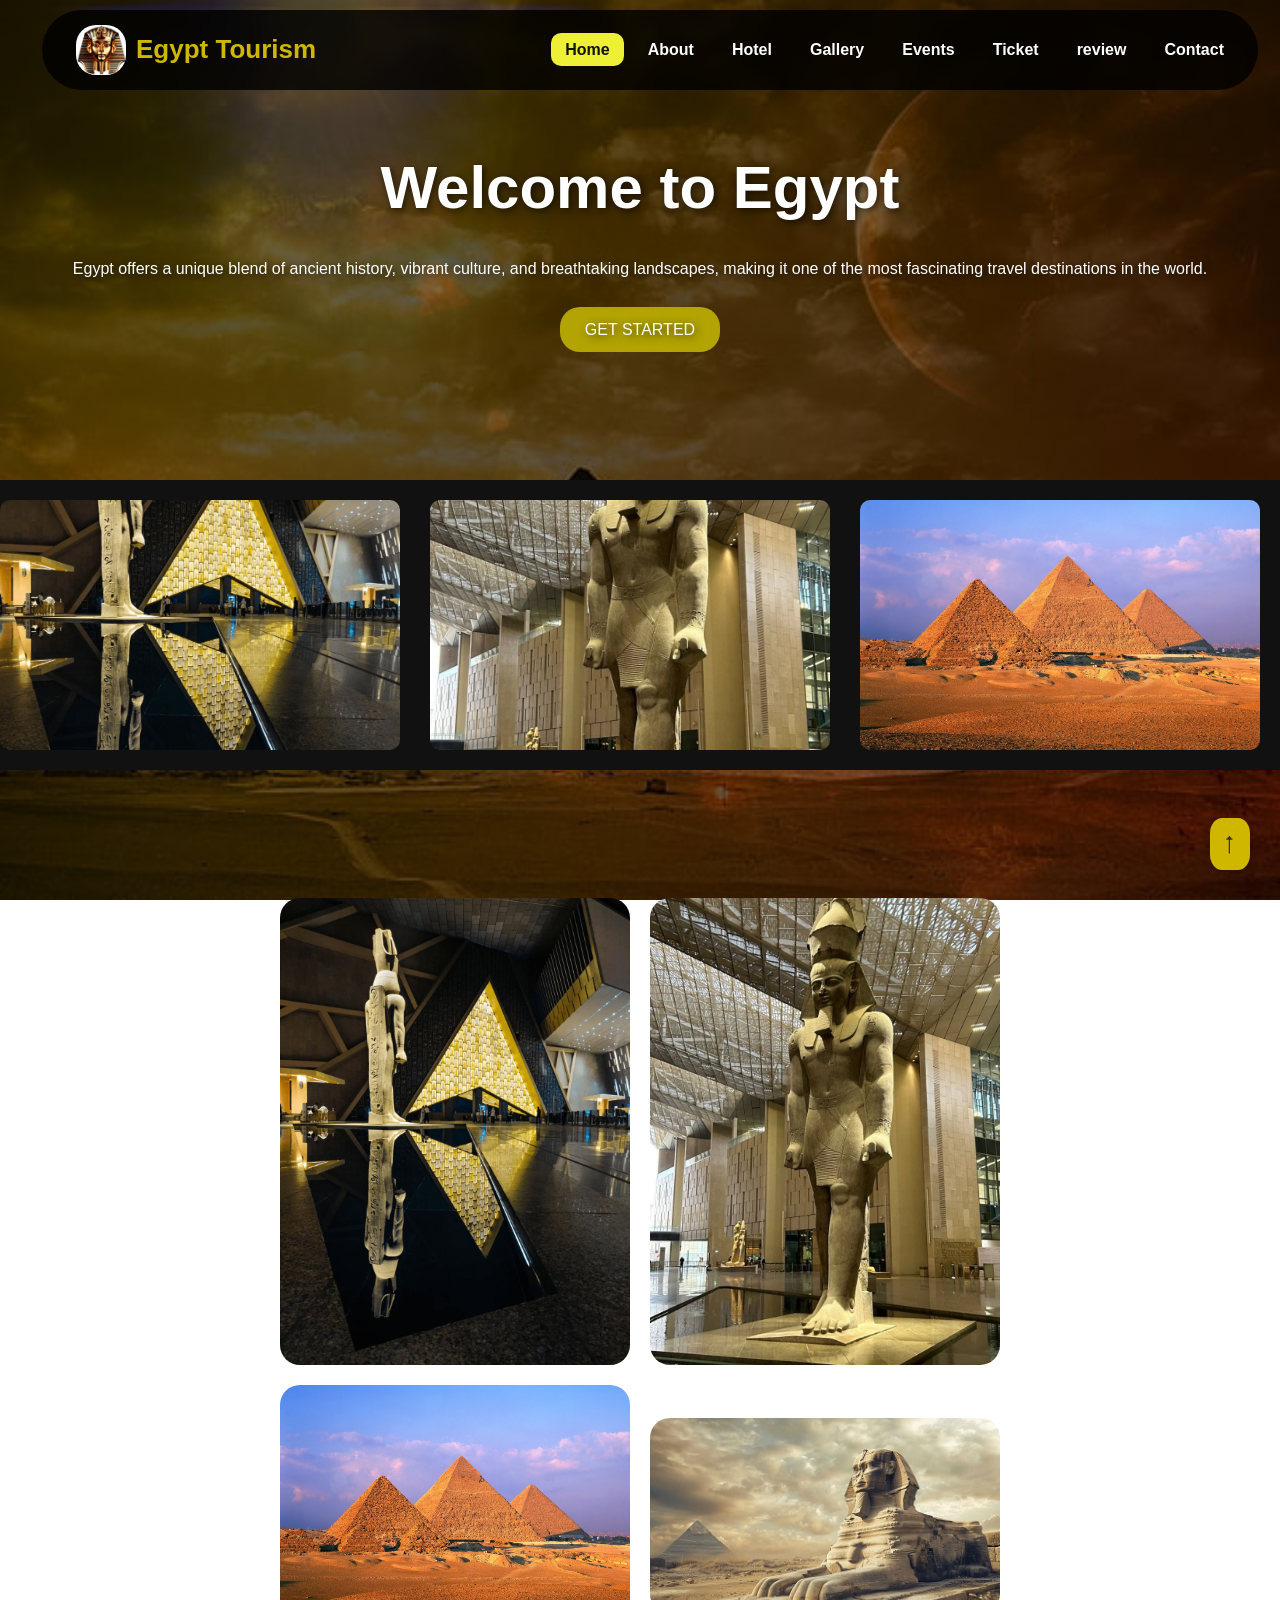
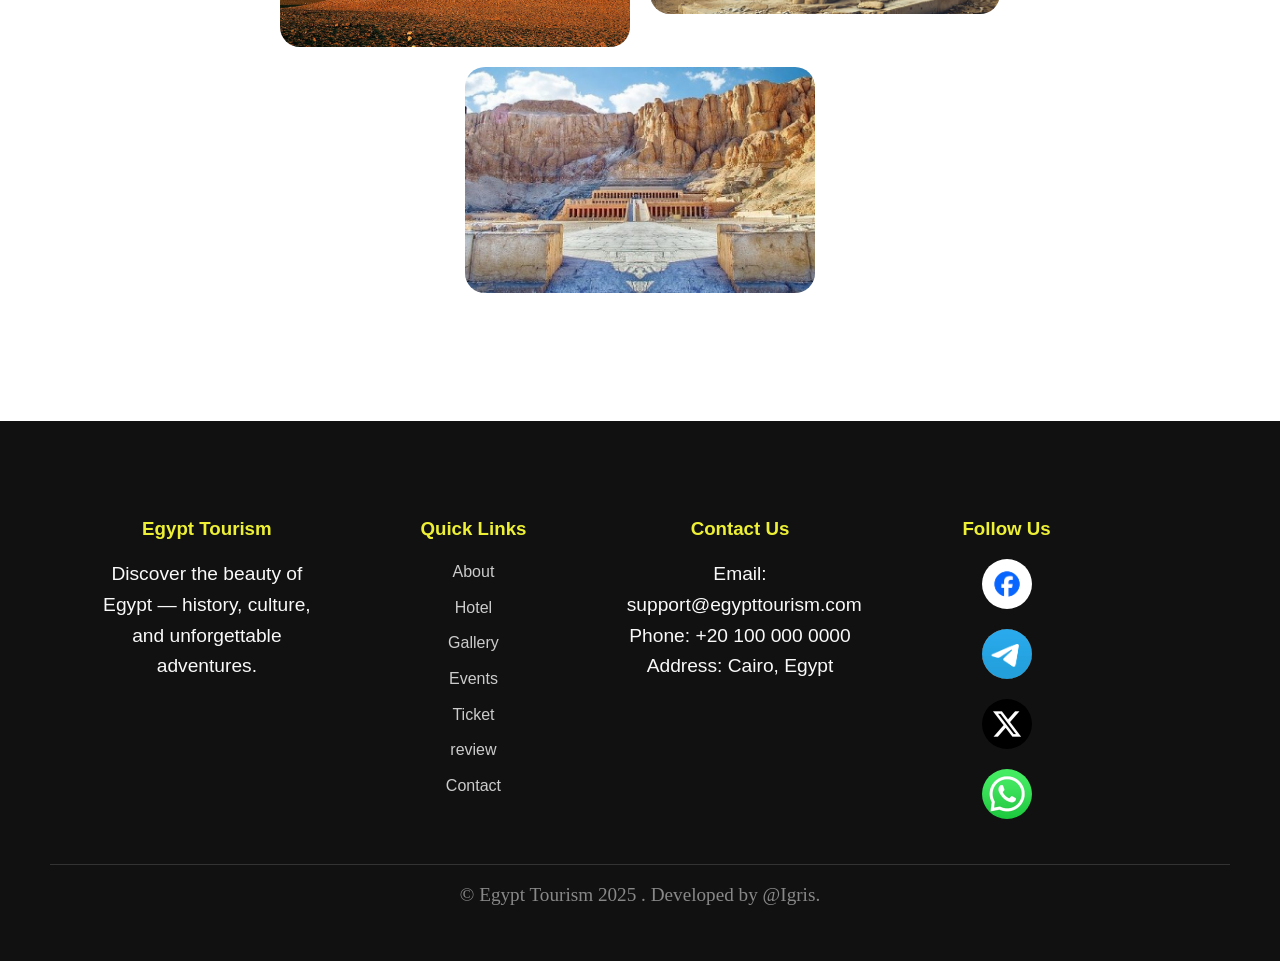
==== index.html @ e4aa375a "Add files via upload" ====
<!DOCTYPE html>
<html lang="zxx">
<head>
    <meta charset="UTF-8">
    <meta name="viewport" content="width=device-width, initial-scale=1.0">
    <title> Home</title>
    <link rel="stylesheet" href="style.css">
        <link rel="icon" type="image/png" href="images.jpeg">

</head>
<body>

<header>
    <div class="logo"><img src="images.jpeg" >Egypt Tourism</div>

   
    <nav>

        <ul>
            <li><a href="index.html" class="active">Home</a></li>
            <li><a href="about.html">About</a></li>
            <li><a href="hotel.html">Hotel</a></li>
            <li><a href="gallery.html">Gallery</a></li>
            <li><a href="event.html">Events</a></li>
            <li><a href="ticket.html">Ticket</a></li>
            <li><a href="review.html">review</a></li>
            <li><a href="contact.html">Contact</a></li>
        </ul>
    </nav>
       <div class="menu-toggle">&#9776;</div>

</header>

<section class="banner-area" id="banner-area">
    <div class="banner-content">
        <h1>Welcome to Egypt</h1>
        <p>Egypt offers a unique blend of ancient history, vibrant culture, and breathtaking landscapes, making it one of the most fascinating travel destinations in the world.</p>
        <a href="event.html" class="button">Get Started</a>
    </div>
</section>




<br><br>
<br>
<br>
<br>


<div class="carousel">
    <div class="carousel-track">
        <div class="slide">
            <img src="IMAGE.jpg" alt="">
            <img src="ramses.jpg" alt="">
            <img src="PYRAMIDS.jpg" alt="">
            <img src="abohoul.jpg" alt="">
            <img src="timple.jpg" alt="">
        </div>

        <div class="slide">
              <img src="IMAGE.jpg" alt="">
            <img src="ramses.jpg" alt="">
            <img src="PYRAMIDS.jpg" alt="">
            <img src="abohoul.jpg" alt="">
            <img src="timple.jpg" alt="">
        </div>
    </div>
</div>













<section class="gallery">

    <div class="item">
        <img src="IMAGE.jpg" alt=" Grand Egyptian Museum (GEM)">
        <div class="text">
            <p>
            <span>Grand Egyptian Museum (GEM)</span>
“Opened in November 2025 near the Giza Pyramids, the Grand Egyptian Museum houses over 100,000 artifacts, including 5,000+ treasures from Tutankhamun’s tomb. Its modern design features a large glass atrium with views of the pyramids.”
            </p>
          <a href="https://ar.wikipedia.org/wiki/%D8%A7%D9%84%D9%85%D8%AA%D8%AD%D9%81_%D8%A7%D9%84%D9%85%D8%B5%D8%B1%D9%8A_%D8%A7%D9%84%D9%83%D8%A8%D9%8A%D8%B1"  target="_blank">  <button>Read More</button></a>
        </div>
    </div>
 <div class="item">
        <img src="ramses.jpg" alt="Ramses Statue">
        <div class="text">
            <p>
                <span>The statue of Ramses</span> II is a magnificent representation of one of Egypt’s greatest pharaohs, showcasing his power and divine authority.
                Carved from stone, it highlights the detailed craftsmanship of ancient Egyptian sculptors and their dedication to honoring their rulers.
            </p>
          <a href="https://ar.wikipedia.org/wiki/%D8%AA%D9%85%D8%AB%D8%A7%D9%84_%D8%B1%D9%85%D8%B3%D9%8A%D8%B3_%D8%A7%D9%84%D8%AB%D8%A7%D9%86%D9%8A"  target="_blank">  <button>Read More</button></a>
        </div>
    </div>

     <div class="item">
        <img src="PYRAMIDS.jpg" alt="PYRAMIDS">
        <div class="text">
            <p>
             <span> The Pyramids of Giza</span>
“Built over 4,500 years ago, the Giza Pyramids are among the world’s oldest and most iconic monuments. They served as royal tombs for the Pharaohs Khufu, Khafre, and Menkaure, and remain one of the Seven Wonders of the Ancient World.”
            </p>
          <a href="https://ar.wikipedia.org/wiki/%D8%A3%D8%A8%D9%88_%D8%A7%D9%84%D9%87%D9%88%D9%84"  target="_blank">  <button>Read More</button></a>
        </div>
    </div>

     <div class="item">
        <img src="abohoul.jpg" alt="Ramses Statue">
        <div class="text">
            <p>
               <span> The Great Sphinx of Giza</span>
“The Sphinx, carved over 4,500 years ago, is a limestone statue with a lion’s body and human head, symbolizing strength and wisdom, guarding the Giza Plateau.”            </p>
          <a href="https://ar.wikipedia.org/wiki/%D8%A3%D8%A8%D9%88_%D8%A7%D9%84%D9%87%D9%88%D9%84"  target="_blank">  <button>Read More</button></a>
        </div>
    </div>
  <div class="item">
        <img src="timple.jpg" alt="Ramses Statue">
        <div class="text">
            <p>
              <span>Temple of Hatshepsut </span> 
“Located in Deir el-Bahari, this magnificent mortuary temple was built for Queen Hatshepsut over 3,400 years ago. It is famous for its unique terraces, stunning cliffs, and remarkable architectural design.”
            </p>
          <a href="https://ar.wikipedia.org/wiki/%D9%85%D8%B9%D8%A8%D8%AF_%D8%AD%D8%AA%D8%B4%D8%A8%D8%B3%D9%88%D8%AA_(%D8%A7%D9%84%D8%A3%D9%82%D8%B5%D8%B1)"  target="_blank">  <button>Read More</button></a>
        </div>
    </div>

</section>






<a href="#banner-area" class="scroll_up">⭡</a>



<footer>
<div class="footer-container">


<div class="footer-box">
<h3>Egypt Tourism</h3>
<p>Discover the beauty of Egypt — history, culture, and unforgettable adventures.</p>
</div>


<div class="footer-box">
<h3>Quick Links</h3>
<ul>   <li><a href="index.html"></a></li>
            <li><a href="about.html">About</a></li>
            <li><a href="hotel.html">Hotel</a></li>
            <li><a href="gallery.html">Gallery</a></li>
            <li><a href="event.html">Events</a></li>
            <li><a href="ticket.html">Ticket</a></li>
            <li><a href="review.html">review</a></li>
            <li><a href="contact.html">Contact</a></li>
</ul>
</div>


<div class="footer-box">
<h3>Contact Us</h3>
<p>Email: support@egypttourism.com</p>
<p>Phone: +20 100 000 0000</p>
<p>Address: Cairo, Egypt</p>
</div>


<div class="footer-box">
<h3>Follow Us</h3>
<div class="social">
<div class="social-item">
<img src="facebook.png" alt="Facebook">
<div class="name" style="color: blue;">Facebook</div>
</div>


<div class="social-item">
<img src="telegram.png" alt="Telegram">
<div class="name" style="color: aqua;">Telegram</div>
</div>


<div class="social-item">
<img src="twitter.webp" alt="Twitter">
<div class="name" style="color: rgb(0, 0, 0);">Twitter</div>
</div>


<div class="social-item">
<img src="whatsapp.webp" alt="Whatsapp">
<div class="name" style="color: rgb(0, 255, 17);">Whatsapp</div>
</div>
</div>
</div>


</div>


<div class="footer-bottom">
© Egypt Tourism 2025 . Developed by @Igris.
</div>
</footer>

<script src="javascript.js"></script> 





</body>
</html>
---- style.css ----
*{margin:0;
            padding:0;
            box-sizing:border-box;
    
    }
            html {
                scroll-behavior: smooth;

            }


      body {
    font-family: 'Poppins', sans-serif;
    line-height: 1.6;
    color: #333;

    background: linear-gradient(rgba(0,0,0,0.5), rgba(0,0,0,0.5)), url('background3.jpg');
    background-size: cover;
    background-position: center;
    background-repeat: no-repeat;
    background-attachment: fixed;

    cursor: url("pointer.cur") , auto;
}

    
    a{
            text-decoration:none;
            color:inherit;
        }
    
    
   img{
            max-width:100%;
            display:block;
        }
 
    
 header{
            width:95%;
            height:80px;
            background-color:rgba(0,0,0,0.8) ;
                    backdrop-filter: blur(6px);

            display:flex;
           text-align: center;
            justify-content:space-between;
            align-items:center;
            padding: 20px;
            margin: 10px;
            border-radius: 40px;
             left: 50%;            
    transform: translateX(-50%); 
            position:fixed;
            top:0;
            z-index:9999;

        }

    

        .logo {
            display:flex;
            align-items:center;
            gap:10px;
            font-size:26px;
            font-weight:900;
            padding:6px 14px;
            border-radius:10px;
            background-color:rgba(0,0,0,0) ;
            color:#cfb700;
        }
        .logo img{
            height:50px;
           border-radius:20px;

        }

        nav ul{
            list-style:none;
            display:flex;
            gap:10px;}
        nav ul li a{
font-weight: bold;
            color: rgb(255, 255, 255);
            padding:8px 14px;
            border-radius:10px;
            transition:0.3s;
        }
   
            nav ul li .active,
nav ul li a:hover {
      background: #edf034;
            color: #111;
    transform: translateY(-4px);
}



        .banner-area{
margin-top: 120px;
            display:flex;
        align-items:center;
        justify-content:center;
        text-align:center;
        }
       
        .banner-content{
            position:relative;
            z-index:2;
            color:#fff;
}
        .banner-content h6,.banner-content h1,.banner-content p,.banner-content .button{
            text-shadow:2px 2px 8px rgba(0,0,0,0.7);
            opacity:0;
            animation:fadeInUp 1s ease forwards;
        }
        .banner-content h6{
            animation-delay:0.2s;
        }
        .banner-content h1{
            font-family:'Gill Sans', 'Gill Sans MT', Calibri, 'Trebuchet MS', sans-serif;
            animation-delay:0.4s;
            font-size:60px;
            margin:20px 0;
        }
        .banner-content p{
            animation-delay:0.6s;
            font-size:16px;
            margin: 10px;
            margin-bottom:25px;
        }
        .banner-content .button{
            animation-delay:0.8s;}

        @keyframes fadeInUp{
            from{transform:translateY(30px);
                opacity:0;}
                to{transform:translateY(0);
                    opacity:1;}}

        .button{
            display:inline-block;
            padding:10px 25px;background:#b3a403;
            color:#fff;font-weight:500;
            text-transform:uppercase;
            transition:0.3s;
                        border-radius:20px;

        }
        .button:hover{
            background:#f7fc00;
transform: translateY(-10px);
        }

.menu-toggle{
    display:none;
    align-items: center;
    text-align: center;
    color:#fff;
    font-size:32px;
    cursor:pointer;
    border-radius:50PX ;
    z-index:10000;
}













.carousel {
    width: 100%;
    overflow: hidden;
    background: #111;
    padding: 20px 0;
}

.carousel-track {
    display: flex;
    gap: 30px;
    width: max-content; /* مهم لعدم التقطيع */
    animation: scroll 20s linear infinite;
}

.slide {
    display: flex;
    gap: 30px;
}

.carousel img {
    width: 400px;
    height: 250px;
    object-fit: cover;
    border-radius: 10px;
    cursor: pointer;
    transition: .5s;
}

/* أنيميشن ناعم تماما بدون تقطيع */
@keyframes scroll {
    from {
        transform: translateX(0);
    }
    to {
        transform: translateX(-50%);
    }
}

/* إيقاف الحركة عند الـ hover */
.carousel-track:hover {

    animation-play-state: paused;
}

.carousel img:hover{
        transform: scale(.95); 

}



.carousel-3d {
    width: 300px;
    height: 200px;
    margin: 80px auto;
    perspective: 900px;
}

.spinner {
    width: 100%;
    height: 100%;
    position: relative;
    transform-style: preserve-3d;
    animation: rotate 12s linear infinite;
}

.spinner img {
    position: absolute;
    width: 240px;
    height: 150px;
    object-fit: cover;
    left: 30px;
    top: 25px;
    border-radius: 12px;
    box-shadow: 0 8px 20px rgba(0,0,0,0.4);
    transition: 4s;
}

/* توزيع الصور في دائرة */
.spinner img:nth-child(1) { transform: rotateY(0deg)   translateZ(300px); }
.spinner img:nth-child(2) { transform: rotateY(60deg)  translateZ(300px); }
.spinner img:nth-child(3) { transform: rotateY(120deg) translateZ(300px); }
.spinner img:nth-child(4) { transform: rotateY(180deg) translateZ(300px); }
.spinner img:nth-child(5) { transform: rotateY(240deg) translateZ(300px); }
.spinner img:nth-child(6) { transform: rotateY(300deg) translateZ(300px); }

/* الحركة */
@keyframes rotate {
    from { transform: rotateY(0deg); }
    to   { transform: rotateY(360deg); }
}

/* توقف عند hover */
.spinner:hover {
    cursor: pointer;
    animation-play-state: paused;
}







.gallery {
    margin: 10%;
    display: flex;
    flex-wrap: wrap;
    gap: 20px;
    justify-content: center; 
    align-items: center;   
}

.gallery .item {
    justify-content: center;
    position: relative;
    width: 350px;
    overflow: hidden;
    border-radius: 20px;
        cursor: pointer;
    transition: 1s ease;  


}

.gallery .item img {
    width: 100%;
    display: block;
    transition: 0.7s ease;
}

.gallery .item .text {
    position: absolute;
    bottom: 0;
    left: 0;
    width: 100%;
    height: 100%;
    font-size: 95%;
    background: rgba(0,0,0,0.6);
    color: #fff;
    padding: 20px;
        opacity: 0;
    transform: translateY(100px); 
    transition: 1s ease;  
    display: flex;
    flex-direction: column;
    justify-content: center;
    text-align: center;
    cursor: pointer;
}
span{
       display:flex;
            align-items:center;
            gap:10px;
            font-size:20px;
            font-weight:900;
            padding:6px 14px;
            border-radius:10px;
            background-color:rgba(0,0,0,0) ;
            color:#cfb700;
}
.gallery .item:hover .text {
    opacity: 1;
    transform: translateY(0); 
    backdrop-filter: blur(2px);

}

.gallery .item:hover img {
    transform: scale(1.1); 


}

.gallery .item:hover{
            box-shadow: 0px 0px 10px rgb(237, 233, 9);

}

.gallery .item .text button {
    width: 50%;
    margin-top: 15px;
    padding: 8px 15px;
    background: #ffc400;
    border: none;
    border-radius: 5px;
    cursor: pointer;
}




.gallery .item button {
    margin-top: 10px;
    padding: 10px 20px;
    background: #b3a403;
    color: #fff;
    border: none;
    border-radius: 5px;
    cursor: pointer;
    font-weight: 600;
    transition: 0.3s;
}

.gallery .item button:hover {
    background: #edf034;
}












   .about-section{
            max-width: 1000px;
            margin: 100px auto 50px;
            padding: 20px;
            background: #fff;
            border-radius: 10px;
            box-shadow: 0 4px 15px rgba(0,0,0,0.1);
            display: flex;
            gap: 30px;
            flex-wrap: wrap;
        }

        .about-section img{
            width: 450px;
            max-width: 100%;
            border-radius: 10px;
            object-fit: cover;
        }

        .about-text{
            flex: 1;
            min-width: 250px;
        }

        .about-text h2{
            font-size: 32px;
            margin-bottom: 20px;
            color: #b3a403;
        }

        .about-text p{
            font-size: 16px;
            line-height: 1.6;
            margin-bottom: 15px;
            color: #555;
        }

        @media(max-width:768px){
            .about-section{
                flex-direction: column;
                text-align: center;
            }

            .about-section img{
                margin-bottom: 20px;
            }
        }





        .gallery-section h2{
            text-align: center;
            font-size: 32px;
            margin-bottom: 40px;
            color: #b3a403;
        }

        .gallery-container{
        margin: 50px;
            columns: 4;
        
        }
        
.image_gall{
  margin: 5px;
            border-radius: 20px;
            transition: transform 0.3s, box-shadow 0.3s;
            cursor: pointer;  
}
        .gallery-container .image_gall img{
            width: 100%;
            height: auto;
            object-fit: cover;
            border-radius: 10px;
            transition: transform 0.8s, box-shadow 0.3s;
            cursor: pointer;
        }

        .gallery-container .image_gall:hover{
            transform: scale(1.1);
            box-shadow: 0px 0px 10px rgb(237, 233, 9);
        }

    



   .events-section{
            max-width: 1200px;
            margin: 100px auto 50px;
            padding: 20px;
        }

        .events-section h2{
            text-align: center;
            font-size: 32px;
            margin-bottom: 40px;
            color: #b3a403;
        }

        .events-container{
            display: flex;
            flex-wrap: wrap;
            gap: 20px;
            justify-content: center;
        }

        .event-card{
            position: relative;
            background: #fff;
            border-radius: 10px;
            width: 300px;
            box-shadow: 0 4px 15px rgba(0,0,0,0.1);
            overflow: hidden;
            display: flex;
            align-items: center;
            text-align: center;
            flex-direction: column;
                        transition: .7s;

        }

        .event-card img{
            width: 100%;
            height: 200px;
            object-fit: cover;
        }

        .event-card .event-content{
            padding: 15px;
            display: flex;
            flex-direction: column;
            gap: 10px;
        }
        
        
        

 

        .event-card h3{
            font-size: 20px;
            color:#cfb700;
        }

        .event-card p{
            font-size: 16px;
            color: #555;
            line-height: 1.5;
        }

        .event-card .event-content button{
            padding: 10px 15px;
            width: 100%;
            background: #b3a403;
            color: #fff;
            border: none;
            border-radius: 6px;
            font-weight: 600;
            cursor: pointer;
            transition: 0.3s;
        }


        .event-card button:hover{
                transform: translateY(-5px);
            box-shadow: 0px 0px 10px rgb(237, 233, 9);

            background: #edf034;
            color: #111;
        }


.event-card:hover {
    transform: scale(.97); 
            box-shadow: 0px 0px 10px rgb(237, 233, 9);

    
}

        @media(max-width:768px){
            nav ul{
                flex-direction: column;
                gap:10px;
            }

            .events-container{
                flex-direction: column;
                align-items: center;
            }
        }




   .ticket-section{
            max-width: 800px;
            margin: 100px auto 50px;
            padding: 20px;
            background: #fff;
            border-radius: 10px;
            box-shadow: 0 4px 15px rgba(0,0,0,0.1);
        }

        .ticket-section h2{
            text-align: center;
            font-size: 32px;
            margin-bottom: 30px;
            color: #b3a403;
        }

        .ticket-section form{
            display: flex;
            flex-direction: column;
            gap: 15px;
        }

        .ticket-section input,
        .ticket-section select{
            padding: 12px 15px;
            border: 1px solid #ccc;
            border-radius: 6px;
            font-size: 16px;
            width: 100%;
        }

        .ticket-section button{
            padding: 12px 20px;
            background: #b3a403;
            color: #fff;
            border: none;
            border-radius: 6px;
            font-size: 16px;
            cursor: pointer;
            transition: 0.3s;
        }

        .ticket-section button:hover{
            background: #edf034;
            color: #111;
        }

       


           .review-section{
            max-width: 1200px;
            margin: 100px auto 50px;
            padding: 20px;
        }

        .review-section h2{
            text-align: center;
            font-size: 32px;
            margin-bottom: 40px;
            color: #b3a403;
        }

        .reviews-container{
            display: flex;
            flex-wrap: wrap;
            gap: 20px;
            justify-content: center;
        }

        .review-card{
            background: #fff;
            padding: 20px;
            border-radius: 10px;
            width: 300px;
            box-shadow: 0 4px 15px rgba(0,0,0,0.1);
            display: flex;
            flex-direction: column;
            align-items: center;
            text-align: center;
        }

        .review-card img{
            width: 80px;
            height: 80px;
            border-radius: 50%;
            object-fit: cover;
            margin-bottom: 15px;
        }

        .review-card h3{
            font-size: 20px;
            margin-bottom: 10px;
            color: #333;
        }

        .review-card p{
            font-size: 16px;
            line-height: 1.5;
            color: #555;
        }

      
           .contact-section{
            max-width: 1000px;
            margin: 100px auto 50px;
            padding: 20px;
            background: #fff;
            border-radius: 10px;
            box-shadow: 0 4px 15px rgba(0,0,0,0.1);
        }

        .contact-section h2{
            text-align: center;
            margin-bottom: 30px;
            font-size: 32px;
            color: #b3a403;
        }

        .contact-section form{
            display: flex;
            flex-direction: column;
            gap: 15px;
        }

        .contact-section input,
        .contact-section textarea{
            padding: 12px 15px;
            border: 1px solid #ccc;
            border-radius: 6px;
            font-size: 16px;
            width: 100%;
            resize: none;
        }

        .contact-section textarea{
            height: 150px;
        }

        .contact-section button{
            padding: 12px 20px;
            background: #998c02;
            color: #fff;
            border: none;
            border-radius: 6px;
            font-size: 16px;
            cursor: pointer;
            transition: 0.3s;
        }

              button:hover
              { 
                background:#edf034;
                color: #111;
            }




@media(max-width: 768px){
    .gallery .item {
        flex-direction: column;
        align-items: center;
        text-align: center;
    }

    .gallery .item img {
        width: 100%;
        max-width: 400px;
    }
}


@media(max-width: 992px){
    header{
        height: 70px;
        padding: 0 15px;
    }

    .logo{
        font-size: 20px;
    }

    nav ul{
        gap: 6px;
    }

    .banner-content h1{
        font-size: 38px;
    }

     .gallery-container{
        margin: 50px;
            columns: 3;
        
        }
}

@media(max-width: 768px){

    header{
        padding: 10px 15px;
    }

    nav ul{
        flex-direction: column;
        position: absolute;
        right: 0;
        top: 80px;
        background: rgba(0,0,0,0.7);
        backdrop-filter: blur(6px);
        width: 100%;
        padding: 15px 0;
        display: none; 
    }

    nav ul.show{
        display: flex;
          align-items: center;
        text-align: center;
        border-radius:50px ;
    }

    .menu-toggle{
        display:block;
        font-size: 30px;
        cursor:pointer;
        color:white;
    }

    .banner-content h1{
        font-size: 30px;
    }

    .banner-content p{
        font-size: 14px;
        padding: 0 10px;
    }
     .gallery .item {
        flex-direction: column;
        align-items: center;
        text-align: center;
    }
      .gallery .item img {
        width: 100%;
        max-width: 400px;
    }
     .gallery-container{
        margin: 50px;
            columns: 2;
        
        }
}

@media(max-width: 480px){
    .logo img{
        height: 35px;
    }

    .primary-btn{
        padding: 8px 18px;
        font-size: 14px;
    }
     .gallery-container{
        margin: 50px;
            columns: 1;
        
        }
}

      



.scroll_up{
    z-index: 9999;
    font-size: 20px;
position: fixed;
right: 0%;
bottom: 0%;
padding: 10px;
margin: 30px;
border-radius: 30%;
background-color:#cfb700;
box-shadow: 2px 2px 10px rgba(0,0,0,0.2);
transition: .8s;
}

.scroll_up:hover{
      background: #edf034;
          transform: translateY(-10px);

}

footer{
    background:#111;
    color:#fff;
    padding:50px;
}

.footer-container{
    display:flex;
    flex-wrap: wrap;
    margin: 2%;

}
.footer-box{
        width: 20%;
            text-align: center;
margin: 20px;
}
.footer-box h3{
    margin-bottom:15px;
    color:#edf034;
}

.footer-box ul{
    list-style:none;
}

.footer-box ul li{
    margin-bottom:10px;
}

.footer-box ul li a{
    color:#ccc;
    text-decoration:none;
    transition:0.3s;
}

.footer-box ul li a:hover{
    color:#edf034;
}


.footer-bottom{
font-family: Georgia, 'Times New Roman', Times, serif;   
font-size: larger; 
text-align:center;
    margin-top:25px;
    padding-top:15px;
    border-top:1px solid #333;
    color:#888;
}


footer p{
    text-align: center;
    color: #f9f9f9;
    font-size: larger;
}



.social{
    display: flex;
    align-items: center;
    text-align: center;
    flex-direction: column;
    gap: 20px;
}
.social-item{
     display: flex;
    align-items: center;
    border-radius:50% ;
position: relative;
transition:1s;
}

.social-item .name{
    width: 100px;
    align-items: center;
    text-align: center;
    position: absolute;
 border-radius: 15%;
 border: solid ;  
color: blue;
background-color: #ffffff;
padding: 15px;
  opacity: 0; 
    transition:  0.4s ease; 
 
}
.social-item  img{
    border-radius:50% ;
    width: 50px;
        cursor: pointer;


}
.social-item:hover{
    transform: translateX(-10px);

}
.social-item:hover .name{
      opacity: 1; 
transform: translateX(50px);
}
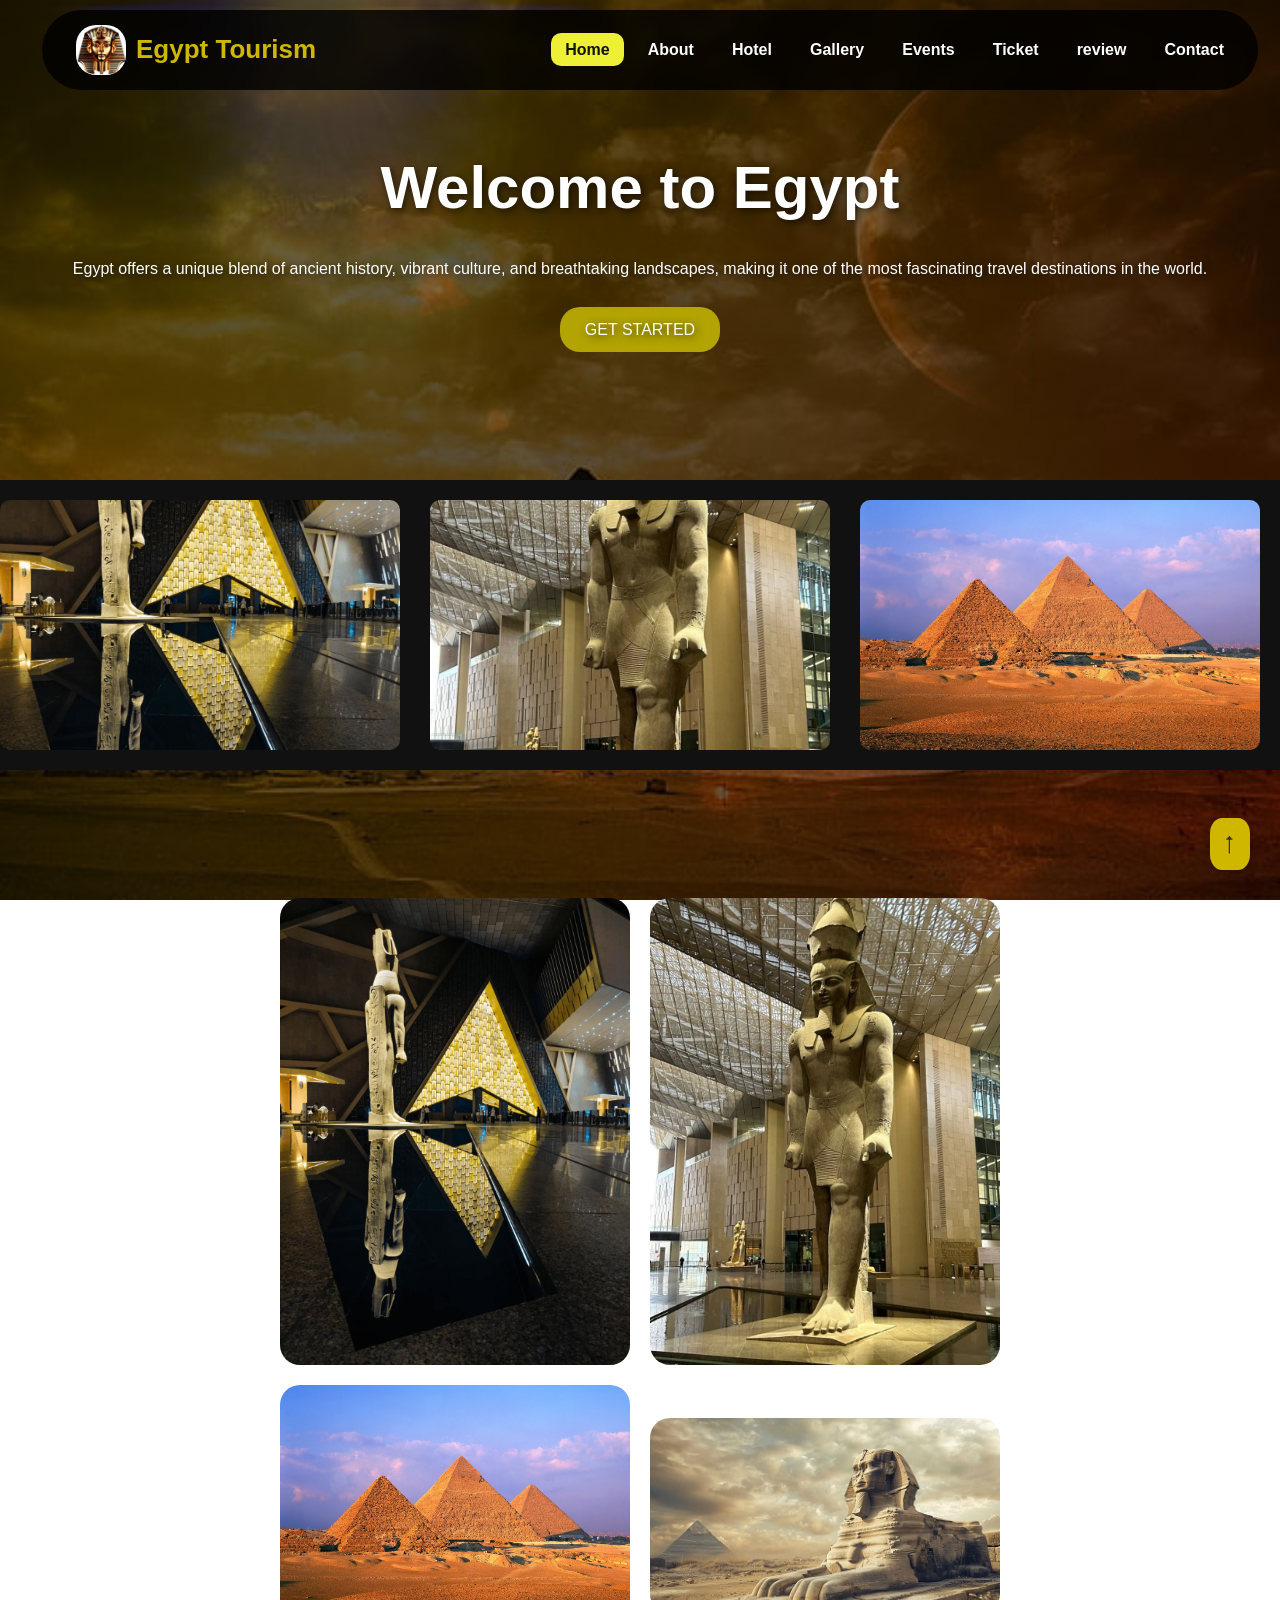
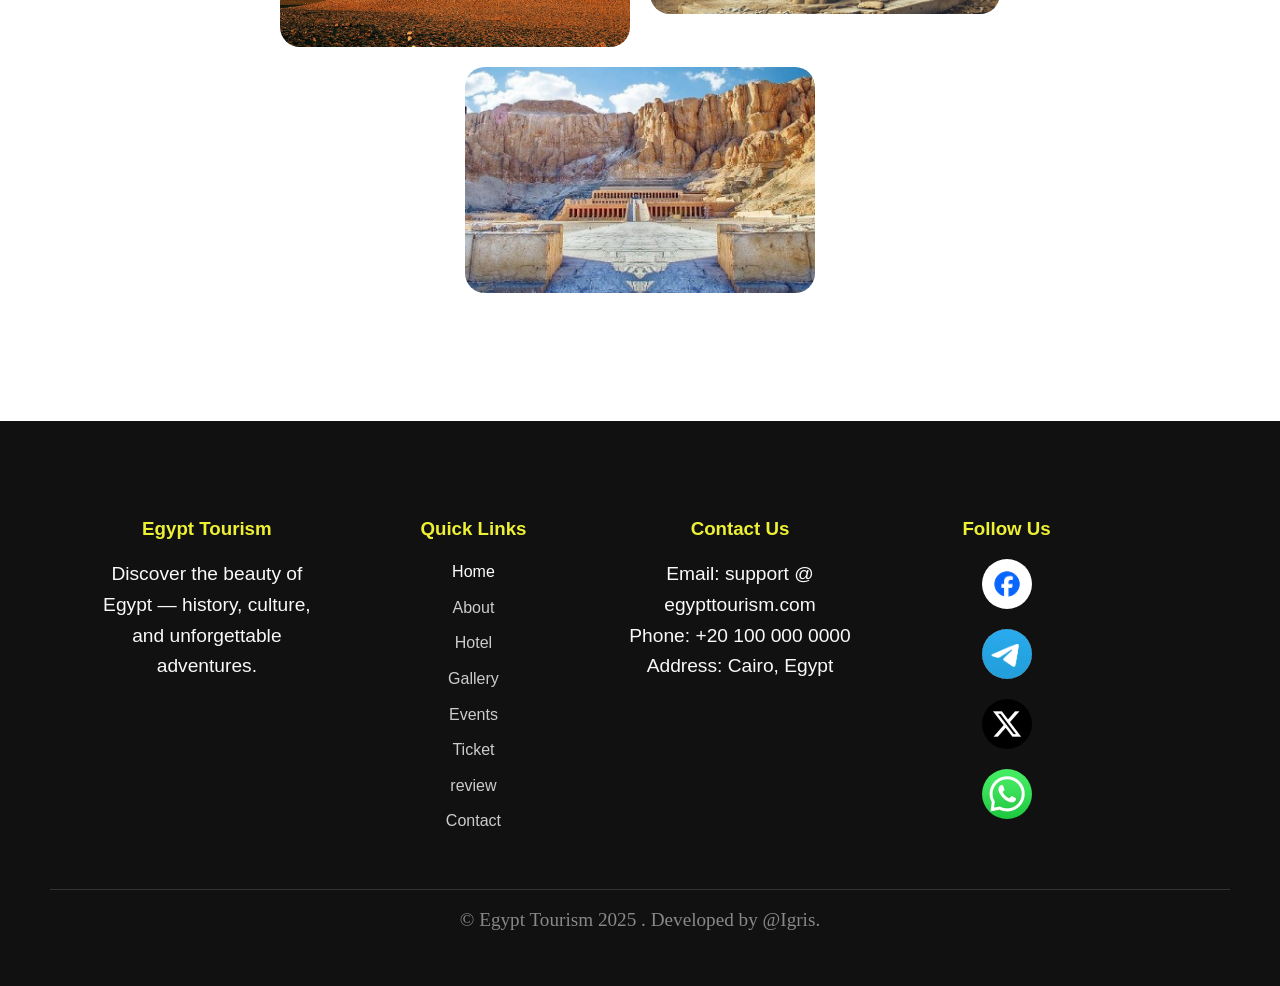
==== commit 37f4db14: "Update index.html" ====
--- a/index.html
+++ b/index.html
@@ -157,7 +157,7 @@
 
 <div class="footer-box">
 <h3>Quick Links</h3>
-<ul>   <li><a href="index.html"></a></li>
+<ul>   <li><a href="index.html"></a> Home</li>
             <li><a href="about.html">About</a></li>
             <li><a href="hotel.html">Hotel</a></li>
             <li><a href="gallery.html">Gallery</a></li>
@@ -171,7 +171,7 @@
 
 <div class="footer-box">
 <h3>Contact Us</h3>
-<p>Email: support@egypttourism.com</p>
+<p>Email: support @ egypttourism.com</p>
 <p>Phone: +20 100 000 0000</p>
 <p>Address: Cairo, Egypt</p>
 </div>
@@ -222,3 +222,4 @@
 
 </body>
 </html>
+
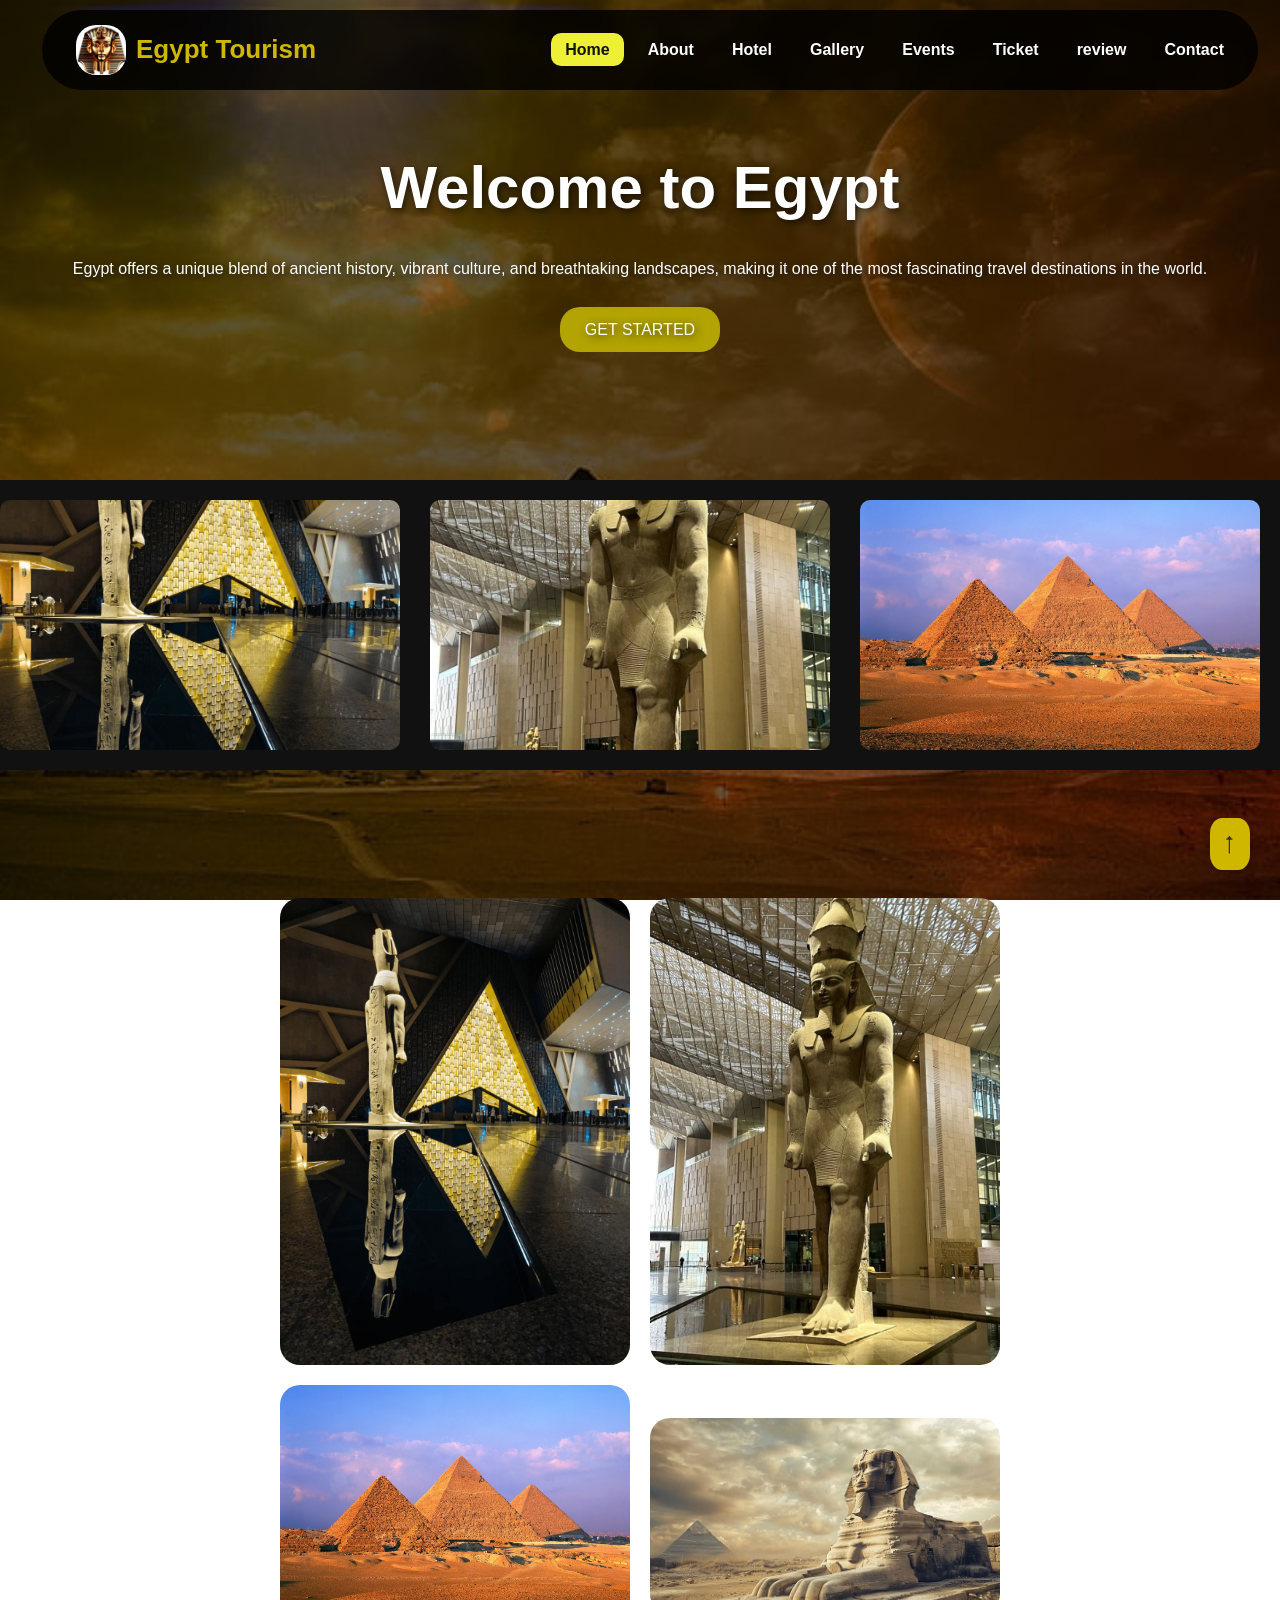
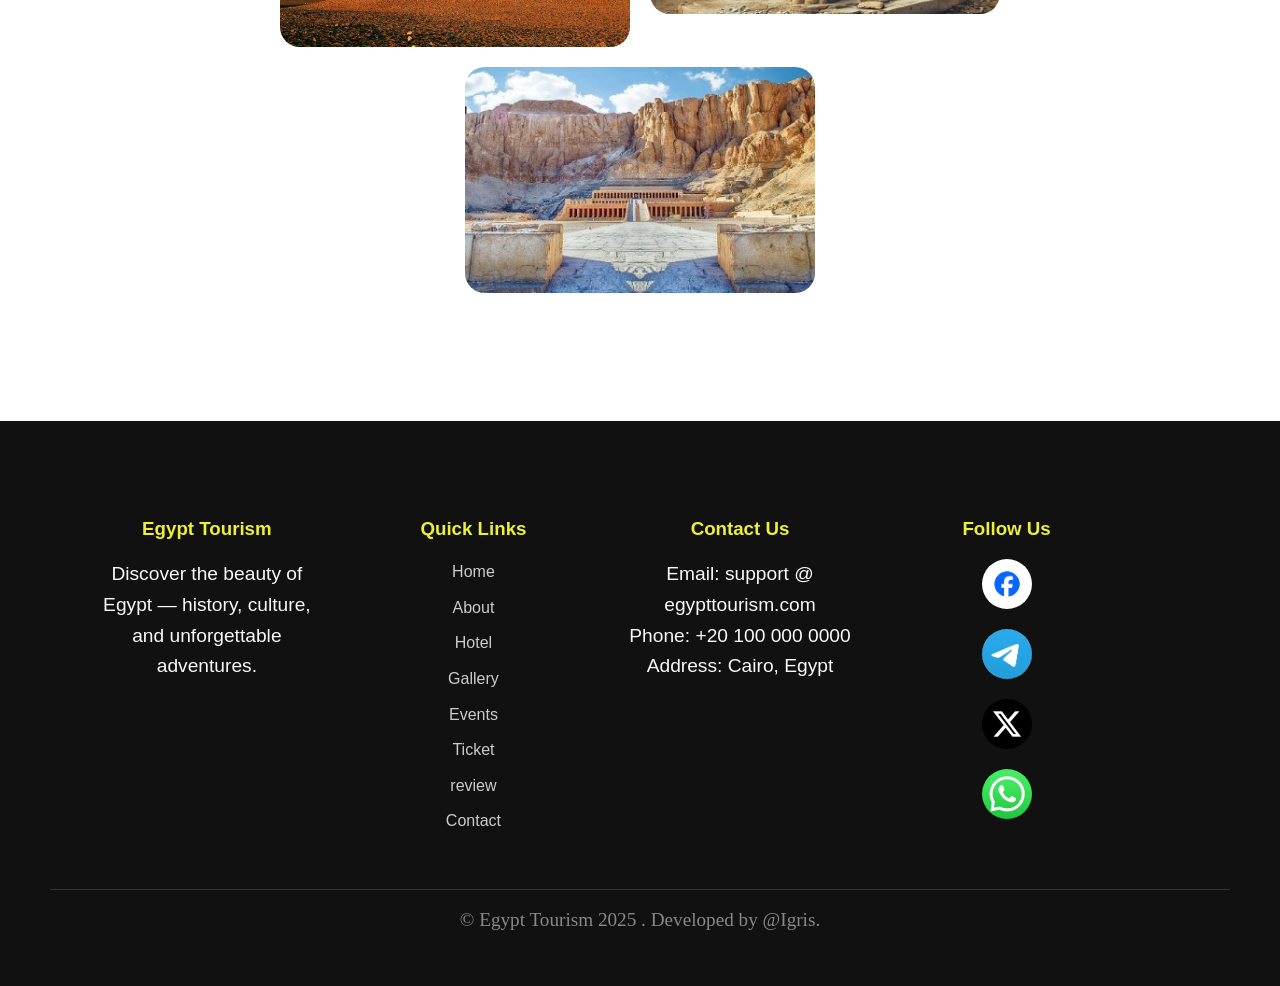
==== commit 96b0b2ba: "Update index.html" ====
--- a/index.html
+++ b/index.html
@@ -157,7 +157,7 @@
 
 <div class="footer-box">
 <h3>Quick Links</h3>
-<ul>   <li><a href="index.html"></a> Home</li>
+<ul>   <li><a href="index.html">Home</a> </li>
             <li><a href="about.html">About</a></li>
             <li><a href="hotel.html">Hotel</a></li>
             <li><a href="gallery.html">Gallery</a></li>
@@ -223,3 +223,4 @@
 </body>
 </html>
 
+
